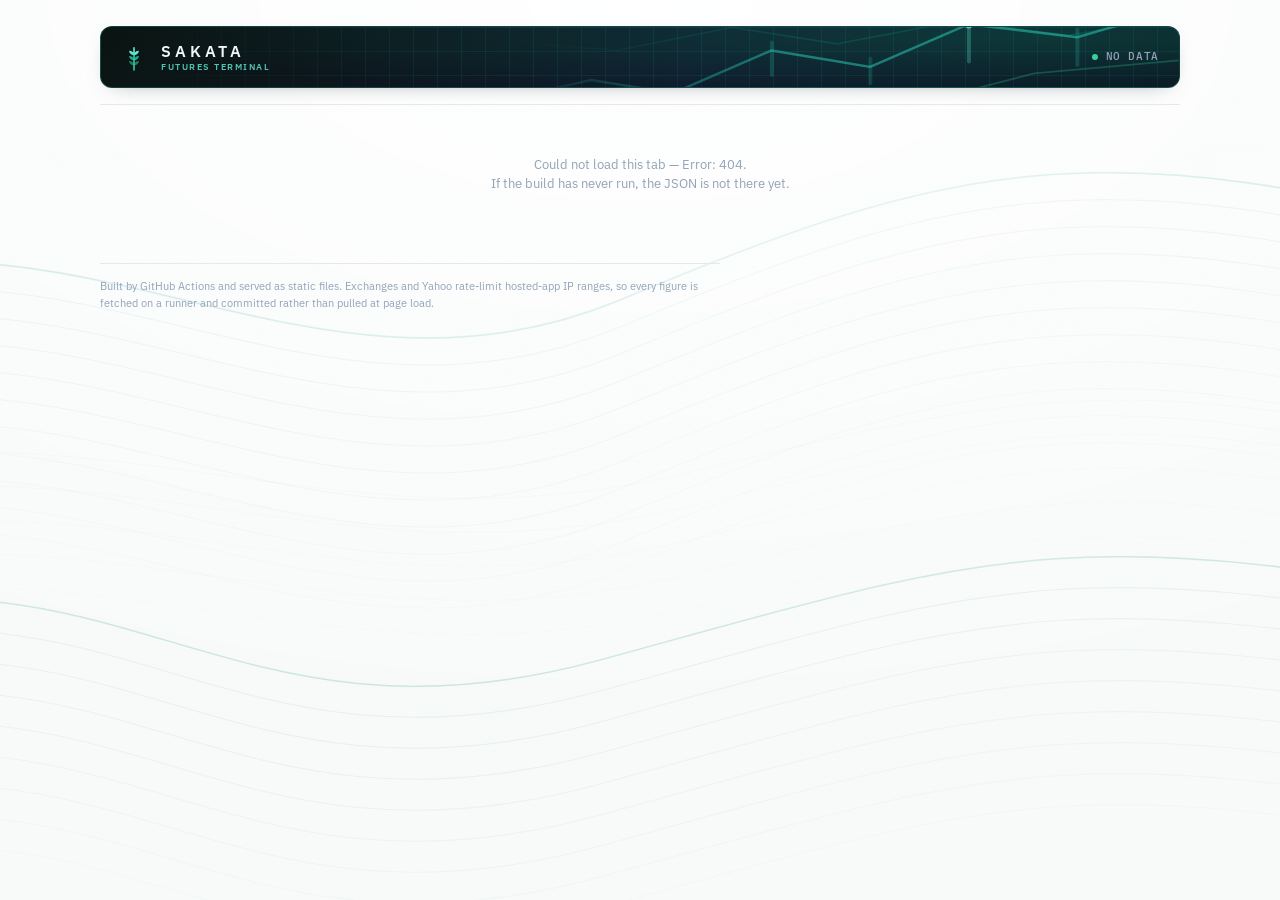
==== index.html @ 817ad4bd "Add static site: Actions builds JSON, Pages serves a vanilla viewer" ====
<!DOCTYPE html>
<html lang="en">
<head>
<meta charset="utf-8">
<meta name="viewport" content="width=device-width,initial-scale=1,viewport-fit=cover">
<meta name="theme-color" content="#0b1220">
<title>Sakata · futures terminal</title>
<link rel="preconnect" href="https://fonts.googleapis.com">
<link rel="preconnect" href="https://fonts.gstatic.com" crossorigin>
<link href="https://fonts.googleapis.com/css2?family=IBM+Plex+Sans:wght@400;500;600;700&family=IBM+Plex+Mono:wght@400;500;600&display=swap" rel="stylesheet">
<link rel="stylesheet" href="sakata.css">
</head>
<body>
<div class="canvas" aria-hidden="true"></div>

<div class="wrap">

  <header class="head">
    <svg class="head-art" viewBox="0 0 420 80" preserveAspectRatio="xMaxYMid slice" fill="none" aria-hidden="true">
      <path d="M0 30 L78 36 L148 22 L212 32 L286 18 L352 27 L420 15" stroke="#10b981" stroke-width="1" opacity=".18"/>
      <path d="M0 68 L62 54 L112 62 L172 36 L232 46 L292 20 L358 28 L420 10" stroke="#2dd4bf" stroke-width="1.5" opacity=".5" stroke-linejoin="round"/>
      <path d="M0 75 L70 70 L132 74 L200 60 L262 68 L332 50 L420 42" stroke="#34d399" stroke-width="1.1" opacity=".26" stroke-linejoin="round"/>
      <rect x="171" y="30" width="2.4" height="22" rx="1.2" fill="#2dd4bf" opacity=".22"/>
      <rect x="231" y="40" width="2.4" height="17" rx="1.2" fill="#2dd4bf" opacity=".18"/>
      <rect x="291" y="14" width="2.4" height="30" rx="1.2" fill="#5eead4" opacity=".28"/>
      <rect x="357" y="22" width="2.4" height="24" rx="1.2" fill="#2dd4bf" opacity=".2"/>
      <circle cx="292" cy="20" r="2.6" fill="#5eead4" opacity=".7"/>
    </svg>
    <svg class="head-mark" width="26" height="30" viewBox="0 0 28 32" fill="none" aria-hidden="true">
      <path d="M14 30V11" stroke="#34d399" stroke-width="1.7" stroke-linecap="round"/>
      <path d="M14 25c.2-2.9 1.9-4.4 5.3-4.6-.2 2.9-1.9 4.4-5.3 4.6z" fill="#34d399" opacity=".55"/>
      <path d="M14 25c-.2-2.9-1.9-4.4-5.3-4.6.2 2.9 1.9 4.4 5.3 4.6z" fill="#34d399" opacity=".55"/>
      <path d="M14 19.5c.2-2.9 1.9-4.4 5.3-4.6-.2 2.9-1.9 4.4-5.3 4.6z" fill="#2dd4bf" opacity=".75"/>
      <path d="M14 19.5c-.2-2.9-1.9-4.4-5.3-4.6.2 2.9 1.9 4.4 5.3 4.6z" fill="#2dd4bf" opacity=".75"/>
      <path d="M14 14c.2-2.9 1.9-4.4 5.3-4.6-.2 2.9-1.9 4.4-5.3 4.6z" fill="#5eead4"/>
      <path d="M14 14c-.2-2.9-1.9-4.4-5.3-4.6.2 2.9 1.9 4.4 5.3 4.6z" fill="#5eead4"/>
      <path d="M14 11.5V6" stroke="#5eead4" stroke-width="1.7" stroke-linecap="round"/>
    </svg>
    <div class="head-word">
      <span class="head-title">SAKATA</span>
      <span class="head-tag">futures terminal</span>
    </div>
    <div class="head-meta"><span class="dot"></span><span id="stamp">loading</span></div>
  </header>

  <nav class="tabs" id="tabs"></nav>

  <main id="view" class="view"><div class="skel">Loading…</div></main>

  <footer class="foot">
    Built by GitHub Actions and served as static files. Exchanges and Yahoo
    rate-limit hosted-app IP ranges, so every figure is fetched on a runner and
    committed rather than pulled at page load.
  </footer>

</div>
<script src="sakata.js"></script>
</body>
</html>
---- sakata.css ----
/* Sakata — static terminal. One stylesheet, no framework. */

:root{
  --sans:'IBM Plex Sans',-apple-system,BlinkMacSystemFont,'Segoe UI',sans-serif;
  --mono:'IBM Plex Mono',ui-monospace,'SF Mono',Menlo,monospace;
  --ink:#0f172a; --body:#334155; --mute:#64748b; --faint:#94a3b8;
  --line:#e3e9ee; --hair:#f1f5f9; --card:#fff;
  --teal:#0f766e; --teal2:#0d9488; --mint:#5eead4;
  --pos:#15803d; --neg:#be123c; --amber:#b45309;
  --shadow:0 1px 2px rgba(15,23,42,.04);
}

*{box-sizing:border-box}
html{-webkit-text-size-adjust:100%}
body{margin:0;font-family:var(--sans);color:var(--ink);background:#f6f9f8;
  font-size:14px;line-height:1.5}

/* ------------------------------------------------------------ canvas art */
.canvas{position:fixed;inset:0;z-index:0;pointer-events:none;
  background-image:var(--contours);background-size:cover;background-position:center}
.canvas::after{content:"";position:absolute;inset:0;
  background:radial-gradient(120% 90% at 50% 0%,rgba(255,255,255,.92) 0%,
    rgba(255,255,255,.55) 45%,rgba(255,255,255,.18) 100%)}

.wrap{position:relative;z-index:1;max-width:1120px;margin:0 auto;padding:26px 20px 60px}

/* ---------------------------------------------------------------- header */
.head{position:relative;overflow:hidden;display:flex;align-items:center;gap:14px;
  padding:15px 20px;margin-bottom:16px;border-radius:12px;
  border:1px solid rgba(45,212,191,.22);
  box-shadow:0 6px 22px -14px rgba(15,23,42,.55);
  background:radial-gradient(130% 180% at 86% 15%,rgba(16,185,129,.22),transparent 62%),
    linear-gradient(135deg,#0a1512 0%,#0f172a 55%,#0b1220 100%)}
.head::before{content:"";position:absolute;inset:0;pointer-events:none;
  background-image:linear-gradient(rgba(45,212,191,.085) 1px,transparent 1px),
    linear-gradient(90deg,rgba(45,212,191,.085) 1px,transparent 1px);
  background-size:24px 24px;
  -webkit-mask-image:linear-gradient(90deg,transparent 0%,#000 30%,#000 100%);
  mask-image:linear-gradient(90deg,transparent 0%,#000 30%,#000 100%)}
.head-art{position:absolute;right:0;top:0;height:100%;width:64%;pointer-events:none;
  -webkit-mask-image:linear-gradient(90deg,transparent 0%,#000 45%,#000 100%);
  mask-image:linear-gradient(90deg,transparent 0%,#000 45%,#000 100%)}
.head-mark,.head-word,.head-meta{position:relative;z-index:1}
.head-word{display:flex;flex-direction:column;gap:3px;line-height:1}
.head-title{font-size:1rem;font-weight:600;letter-spacing:.24em;color:#f1f5f9}
.head-tag{font-size:9px;font-weight:600;letter-spacing:.17em;text-transform:uppercase;
  color:var(--mint);opacity:.82}
.head-meta{margin-left:auto;display:flex;align-items:center;gap:8px;
  font-family:var(--mono);font-size:10.5px;font-weight:500;letter-spacing:.06em;
  color:#94a3b8;text-transform:uppercase}
.dot{width:6px;height:6px;border-radius:50%;background:#34d399;
  animation:pulse 2.6s ease-out infinite}
@keyframes pulse{0%{box-shadow:0 0 0 0 rgba(52,211,153,.55)}
  70%{box-shadow:0 0 0 7px rgba(52,211,153,0)}100%{box-shadow:0 0 0 0 rgba(52,211,153,0)}}

/* ------------------------------------------------------------------ tabs */
.tabs{display:flex;gap:2px;flex-wrap:wrap;border-bottom:1px solid var(--line);
  margin-bottom:14px;position:sticky;top:0;z-index:6;
  background:rgba(246,249,248,.94);backdrop-filter:blur(6px)}
.tab{appearance:none;border:none;background:none;cursor:pointer;padding:9px 15px;
  font-family:var(--sans);font-size:12.5px;font-weight:500;color:var(--mute);
  border-bottom:2px solid transparent;transition:color .12s}
.tab:hover{color:var(--teal)}
.tab.on{color:var(--teal);font-weight:600;border-bottom-color:var(--teal)}

/* -------------------------------------------------------------- controls */
.bar{display:flex;align-items:center;gap:8px;flex-wrap:wrap;margin:6px 0 12px}
.seg{display:inline-flex;border:1px solid var(--line);border-radius:7px;
  overflow:hidden;background:var(--card);box-shadow:var(--shadow)}
.seg button{appearance:none;border:none;background:none;cursor:pointer;
  font-family:var(--sans);font-size:11px;font-weight:600;letter-spacing:.06em;
  text-transform:uppercase;color:var(--mute);padding:6px 13px;
  border-right:1px solid var(--line)}
.seg button:last-child{border-right:none}
.seg button:hover{color:var(--teal);background:#f0fdfa}
.seg button.on{color:#fff;background:var(--teal)}
select{font-family:var(--sans);font-size:12px;color:var(--ink);padding:6px 10px;
  border:1px solid var(--line);border-radius:7px;background:var(--card);
  box-shadow:var(--shadow)}
.spacer{margin-left:auto}

/* ----------------------------------------------------------------- type */
h5,.eyebrow{font-size:10px;text-transform:uppercase;letter-spacing:.11em;
  color:var(--mute);font-weight:600;margin:18px 0 7px;display:flex;
  align-items:center;gap:8px}
h5::before,.eyebrow::before{content:"";width:14px;height:2px;border-radius:1px;
  background:var(--teal);opacity:.75}
.note{font-size:12px;color:var(--mute);line-height:1.6;margin:8px 0}
.note b{color:var(--ink);font-weight:600}
.warn{background:#fffbeb;border-left:3px solid #f59e0b;padding:10px 13px;
  font-size:12px;line-height:1.6;margin:10px 0;border-radius:0 6px 6px 0;
  color:#78350f}
.warn b{color:#78350f}
.chips{margin:2px 0 10px}
.chip{display:inline-block;padding:4px 10px;margin:0 5px 5px 0;
  border:1px solid var(--line);border-radius:6px;background:var(--card);
  font-family:var(--mono);font-size:10.5px;font-weight:500;color:var(--body);
  box-shadow:var(--shadow)}
.skel{padding:36px 0;text-align:center;color:var(--faint);font-size:12.5px}
.grid2{display:grid;grid-template-columns:1fr 1fr;gap:18px}
@media(max-width:820px){.grid2{grid-template-columns:1fr;gap:6px}}

/* --------------------------------------------------------------- tables */
.card{background:var(--card);border:1px solid var(--line);border-radius:9px;
  box-shadow:var(--shadow);overflow:hidden}
.scroll{overflow-x:auto;-webkit-overflow-scrolling:touch}
table{border-collapse:collapse;width:100%;font-size:11.5px;line-height:1.45;
  font-variant-numeric:tabular-nums}
thead th{background:#fbfcfd;color:var(--faint);font-weight:600;font-size:9.5px;
  text-transform:uppercase;letter-spacing:.08em;padding:8px 11px;text-align:right;
  border-bottom:1px solid var(--line);white-space:nowrap}
thead th.l{text-align:left}
td{font-family:var(--mono);font-weight:500;padding:5px 11px;text-align:right;
  border-bottom:1px solid var(--hair);white-space:nowrap;color:var(--body)}
td.l{font-family:var(--sans);text-align:left;color:var(--ink)}
tbody tr:last-child td{border-bottom:none}
tbody tr:hover td{background:#f6fbfa}
tr.sec td{background:#f0fdfa;color:var(--teal);font-family:var(--sans);
  font-weight:600;font-size:9.5px;text-transform:uppercase;letter-spacing:.1em}
tr.sec td:first-child{box-shadow:inset 2px 0 0 var(--teal2)}
tr.sec:hover td{background:#f0fdfa}
tr.out td{background:linear-gradient(90deg,#f8fafc,transparent)}
.pos{color:var(--pos);font-weight:600}
.neg{color:var(--neg);font-weight:600}
.dim{color:var(--mute)}
.faint{color:var(--faint)}
.lg{color:var(--pos);font-weight:600}
.sh{color:var(--amber);font-weight:600}
.cash{color:var(--faint);font-style:italic}
.ind{padding-left:22px}

/* --------------------------------------------------------------- charts */
.chart{width:100%;display:block}
.chart .axis{font-family:var(--mono);font-size:9px;fill:var(--faint)}
.chart .lbl{font-family:var(--sans);font-size:10.5px;fill:var(--body)}
.chart .grid{stroke:#eef2f6;stroke-width:1}

/* ----------------------------------------------------------------- news */
.item{border-bottom:1px solid var(--hair);padding:11px 14px}
.item:last-child{border-bottom:none}
.item a{color:var(--ink);text-decoration:none;font-weight:600;font-size:12.5px}
.item a:hover{color:var(--teal)}
.item p{margin:4px 0 0;font-size:12px;color:var(--mute);line-height:1.55}
.item .when{font-family:var(--mono);font-size:10px;color:var(--faint);
  display:block;margin-top:5px}
.mkt{padding:12px 14px;border-bottom:1px solid var(--hair)}
.mkt:last-child{border-bottom:none}
.mkt h6{margin:0 0 5px;font-size:11px;font-weight:600;letter-spacing:.05em;
  color:var(--teal);text-transform:uppercase}
.mkt p{margin:0;font-size:12.5px;color:var(--body);line-height:1.6}

/* --------------------------------------------------------------- digest */
details{margin:16px 0;border:1px solid var(--line);border-radius:9px;
  overflow:hidden;background:var(--card)}
summary{padding:10px 13px;background:#fbfcfd;cursor:pointer;font-size:11.5px;
  font-weight:600;color:var(--body)}
pre{margin:0;padding:13px;font-family:var(--mono);font-size:10.5px;line-height:1.5;
  overflow-x:auto;white-space:pre;color:var(--body)}
.btn{margin:9px 13px;padding:5px 13px;font-family:var(--sans);font-size:10.5px;
  font-weight:600;text-transform:uppercase;letter-spacing:.07em;
  border:1px solid var(--line);border-radius:6px;background:#fff;color:var(--mute);
  cursor:pointer}
.btn:hover{border-color:var(--teal);color:var(--teal);background:#f0fdfa}

.foot{margin-top:34px;padding-top:14px;border-top:1px solid var(--line);
  font-size:11px;color:var(--faint);line-height:1.6;max-width:620px}

@media(max-width:640px){
  .wrap{padding:14px 12px 44px}
  .head{padding:13px 14px;gap:11px}
  .head-meta{font-size:9.5px}
  table{font-size:10.5px}
  td,thead th{padding:4px 7px}
  .tab{padding:8px 11px;font-size:12px}
}
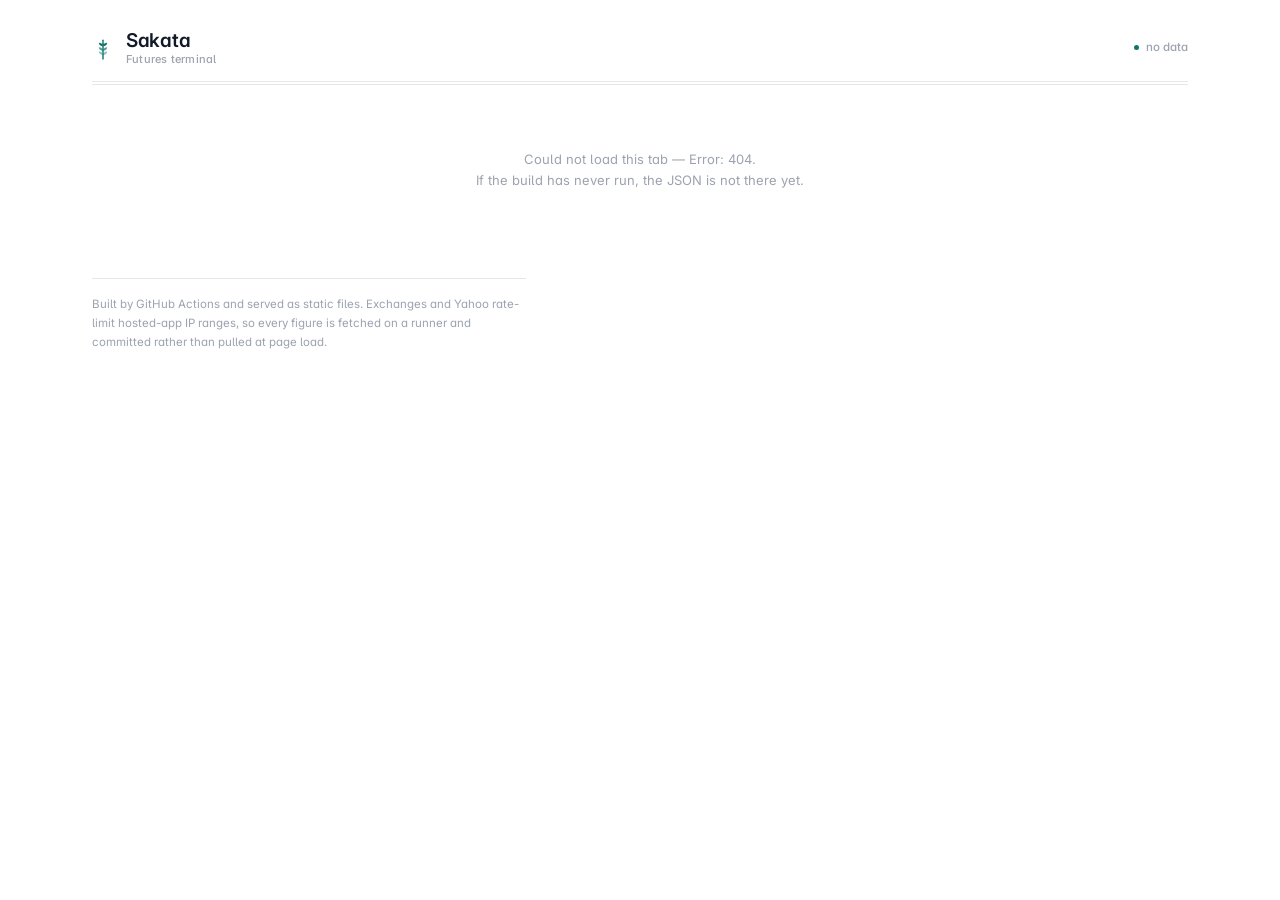
==== commit 9db0bf93: "Restyle: white ground, single typeface, quiet banner" ====
--- a/index.html
+++ b/index.html
@@ -3,42 +3,31 @@
 <head>
 <meta charset="utf-8">
 <meta name="viewport" content="width=device-width,initial-scale=1,viewport-fit=cover">
-<meta name="theme-color" content="#0b1220">
+<meta name="theme-color" content="#ffffff">
 <title>Sakata · futures terminal</title>
 <link rel="preconnect" href="https://fonts.googleapis.com">
 <link rel="preconnect" href="https://fonts.gstatic.com" crossorigin>
-<link href="https://fonts.googleapis.com/css2?family=IBM+Plex+Sans:wght@400;500;600;700&family=IBM+Plex+Mono:wght@400;500;600&display=swap" rel="stylesheet">
+<link href="https://fonts.googleapis.com/css2?family=Inter:wght@400;500;600;700&display=swap" rel="stylesheet">
 <link rel="stylesheet" href="sakata.css">
 </head>
 <body>
-<div class="canvas" aria-hidden="true"></div>
 
 <div class="wrap">
 
   <header class="head">
-    <svg class="head-art" viewBox="0 0 420 80" preserveAspectRatio="xMaxYMid slice" fill="none" aria-hidden="true">
-      <path d="M0 30 L78 36 L148 22 L212 32 L286 18 L352 27 L420 15" stroke="#10b981" stroke-width="1" opacity=".18"/>
-      <path d="M0 68 L62 54 L112 62 L172 36 L232 46 L292 20 L358 28 L420 10" stroke="#2dd4bf" stroke-width="1.5" opacity=".5" stroke-linejoin="round"/>
-      <path d="M0 75 L70 70 L132 74 L200 60 L262 68 L332 50 L420 42" stroke="#34d399" stroke-width="1.1" opacity=".26" stroke-linejoin="round"/>
-      <rect x="171" y="30" width="2.4" height="22" rx="1.2" fill="#2dd4bf" opacity=".22"/>
-      <rect x="231" y="40" width="2.4" height="17" rx="1.2" fill="#2dd4bf" opacity=".18"/>
-      <rect x="291" y="14" width="2.4" height="30" rx="1.2" fill="#5eead4" opacity=".28"/>
-      <rect x="357" y="22" width="2.4" height="24" rx="1.2" fill="#2dd4bf" opacity=".2"/>
-      <circle cx="292" cy="20" r="2.6" fill="#5eead4" opacity=".7"/>
-    </svg>
-    <svg class="head-mark" width="26" height="30" viewBox="0 0 28 32" fill="none" aria-hidden="true">
-      <path d="M14 30V11" stroke="#34d399" stroke-width="1.7" stroke-linecap="round"/>
-      <path d="M14 25c.2-2.9 1.9-4.4 5.3-4.6-.2 2.9-1.9 4.4-5.3 4.6z" fill="#34d399" opacity=".55"/>
-      <path d="M14 25c-.2-2.9-1.9-4.4-5.3-4.6.2 2.9 1.9 4.4 5.3 4.6z" fill="#34d399" opacity=".55"/>
-      <path d="M14 19.5c.2-2.9 1.9-4.4 5.3-4.6-.2 2.9-1.9 4.4-5.3 4.6z" fill="#2dd4bf" opacity=".75"/>
-      <path d="M14 19.5c-.2-2.9-1.9-4.4-5.3-4.6.2 2.9 1.9 4.4 5.3 4.6z" fill="#2dd4bf" opacity=".75"/>
-      <path d="M14 14c.2-2.9 1.9-4.4 5.3-4.6-.2 2.9-1.9 4.4-5.3 4.6z" fill="#5eead4"/>
-      <path d="M14 14c-.2-2.9-1.9-4.4-5.3-4.6.2 2.9 1.9 4.4 5.3 4.6z" fill="#5eead4"/>
-      <path d="M14 11.5V6" stroke="#5eead4" stroke-width="1.7" stroke-linecap="round"/>
+    <svg class="head-mark" width="22" height="26" viewBox="0 0 28 32" fill="none" aria-hidden="true">
+      <path d="M14 30V11" stroke="#0f766e" stroke-width="1.8" stroke-linecap="round"/>
+      <path d="M14 25c.2-2.9 1.9-4.4 5.3-4.6-.2 2.9-1.9 4.4-5.3 4.6z" fill="#0f766e" opacity=".45"/>
+      <path d="M14 25c-.2-2.9-1.9-4.4-5.3-4.6.2 2.9 1.9 4.4 5.3 4.6z" fill="#0f766e" opacity=".45"/>
+      <path d="M14 19.5c.2-2.9 1.9-4.4 5.3-4.6-.2 2.9-1.9 4.4-5.3 4.6z" fill="#0f766e" opacity=".7"/>
+      <path d="M14 19.5c-.2-2.9-1.9-4.4-5.3-4.6.2 2.9 1.9 4.4 5.3 4.6z" fill="#0f766e" opacity=".7"/>
+      <path d="M14 14c.2-2.9 1.9-4.4 5.3-4.6-.2 2.9-1.9 4.4-5.3 4.6z" fill="#0f766e"/>
+      <path d="M14 14c-.2-2.9-1.9-4.4-5.3-4.6.2 2.9 1.9 4.4 5.3 4.6z" fill="#0f766e"/>
+      <path d="M14 11.5V6" stroke="#0f766e" stroke-width="1.8" stroke-linecap="round"/>
     </svg>
     <div class="head-word">
-      <span class="head-title">SAKATA</span>
-      <span class="head-tag">futures terminal</span>
+      <span class="head-title">Sakata</span>
+      <span class="head-tag">Futures terminal</span>
     </div>
     <div class="head-meta"><span class="dot"></span><span id="stamp">loading</span></div>
   </header>
--- a/sakata.css
+++ b/sakata.css
@@ -1,175 +1,171 @@
-/* Sakata — static terminal. One stylesheet, no framework. */
+/* Sakata — static terminal.
+
+   One typeface, white ground, one accent. The figures use Inter's tabular
+   numerals rather than a monospace: mono aligns columns but reads as a code
+   editor, and Inter's tabular set aligns just as well while looking like a
+   research note. Set --fig to var(--mono) below to switch back. */
+
+@import url('https://fonts.googleapis.com/css2?family=IBM+Plex+Mono:wght@400;500&display=swap') screen and (min-width:99999px);
 
 :root{
-  --sans:'IBM Plex Sans',-apple-system,BlinkMacSystemFont,'Segoe UI',sans-serif;
-  --mono:'IBM Plex Mono',ui-monospace,'SF Mono',Menlo,monospace;
-  --ink:#0f172a; --body:#334155; --mute:#64748b; --faint:#94a3b8;
-  --line:#e3e9ee; --hair:#f1f5f9; --card:#fff;
-  --teal:#0f766e; --teal2:#0d9488; --mint:#5eead4;
-  --pos:#15803d; --neg:#be123c; --amber:#b45309;
-  --shadow:0 1px 2px rgba(15,23,42,.04);
+  --sans:'Inter',-apple-system,BlinkMacSystemFont,'Segoe UI',Helvetica,sans-serif;
+  --mono:ui-monospace,'SF Mono',Menlo,monospace;
+  --fig:var(--sans);            /* face used for every figure */
+
+  --ink:#111827; --body:#374151; --mute:#6b7280; --faint:#9ca3af;
+  --line:#e5e7eb; --hair:#f3f4f6; --wash:#fafafa;
+  --teal:#0f766e; --teal-d:#115e59; --teal-w:#f0fdfa;
+  --pos:#15803d; --neg:#b91c1c; --amber:#b45309;
 }
 
 *{box-sizing:border-box}
 html{-webkit-text-size-adjust:100%}
-body{margin:0;font-family:var(--sans);color:var(--ink);background:#f6f9f8;
-  font-size:14px;line-height:1.5}
+body{margin:0;background:#fff;color:var(--ink);font-family:var(--sans);
+  font-size:14px;line-height:1.55;-webkit-font-smoothing:antialiased;
+  font-feature-settings:'cv05' 1,'cv11' 1}
 
-/* ------------------------------------------------------------ canvas art */
-.canvas{position:fixed;inset:0;z-index:0;pointer-events:none;
-  background-image:var(--contours);background-size:cover;background-position:center}
-.canvas::after{content:"";position:absolute;inset:0;
-  background:radial-gradient(120% 90% at 50% 0%,rgba(255,255,255,.92) 0%,
-    rgba(255,255,255,.55) 45%,rgba(255,255,255,.18) 100%)}
-
-.wrap{position:relative;z-index:1;max-width:1120px;margin:0 auto;padding:26px 20px 60px}
+.wrap{max-width:1140px;margin:0 auto;padding:30px 22px 64px}
 
 /* ---------------------------------------------------------------- header */
-.head{position:relative;overflow:hidden;display:flex;align-items:center;gap:14px;
-  padding:15px 20px;margin-bottom:16px;border-radius:12px;
-  border:1px solid rgba(45,212,191,.22);
-  box-shadow:0 6px 22px -14px rgba(15,23,42,.55);
-  background:radial-gradient(130% 180% at 86% 15%,rgba(16,185,129,.22),transparent 62%),
-    linear-gradient(135deg,#0a1512 0%,#0f172a 55%,#0b1220 100%)}
-.head::before{content:"";position:absolute;inset:0;pointer-events:none;
-  background-image:linear-gradient(rgba(45,212,191,.085) 1px,transparent 1px),
-    linear-gradient(90deg,rgba(45,212,191,.085) 1px,transparent 1px);
-  background-size:24px 24px;
-  -webkit-mask-image:linear-gradient(90deg,transparent 0%,#000 30%,#000 100%);
-  mask-image:linear-gradient(90deg,transparent 0%,#000 30%,#000 100%)}
-.head-art{position:absolute;right:0;top:0;height:100%;width:64%;pointer-events:none;
-  -webkit-mask-image:linear-gradient(90deg,transparent 0%,#000 45%,#000 100%);
-  mask-image:linear-gradient(90deg,transparent 0%,#000 45%,#000 100%)}
-.head-mark,.head-word,.head-meta{position:relative;z-index:1}
-.head-word{display:flex;flex-direction:column;gap:3px;line-height:1}
-.head-title{font-size:1rem;font-weight:600;letter-spacing:.24em;color:#f1f5f9}
-.head-tag{font-size:9px;font-weight:600;letter-spacing:.17em;text-transform:uppercase;
-  color:var(--mint);opacity:.82}
-.head-meta{margin-left:auto;display:flex;align-items:center;gap:8px;
-  font-family:var(--mono);font-size:10.5px;font-weight:500;letter-spacing:.06em;
-  color:#94a3b8;text-transform:uppercase}
-.dot{width:6px;height:6px;border-radius:50%;background:#34d399;
-  animation:pulse 2.6s ease-out infinite}
-@keyframes pulse{0%{box-shadow:0 0 0 0 rgba(52,211,153,.55)}
-  70%{box-shadow:0 0 0 7px rgba(52,211,153,0)}100%{box-shadow:0 0 0 0 rgba(52,211,153,0)}}
+/* No gradient, no chart art. A mark, a name, a timestamp — the page itself is
+   the interesting part. */
+.head{display:flex;align-items:center;gap:12px;padding:0 0 16px;
+  border-bottom:1px solid var(--line);margin-bottom:2px}
+.head-mark{flex:none}
+.head-word{display:flex;flex-direction:column;gap:1px;line-height:1.15}
+.head-title{font-size:19px;font-weight:600;letter-spacing:-.015em;color:var(--ink)}
+.head-tag{font-size:11px;font-weight:500;letter-spacing:.02em;color:var(--faint)}
+.head-meta{margin-left:auto;display:flex;align-items:center;gap:7px;
+  font-size:11.5px;font-weight:500;color:var(--faint);
+  font-variant-numeric:tabular-nums}
+.dot{width:5px;height:5px;border-radius:50%;background:var(--teal);flex:none}
 
 /* ------------------------------------------------------------------ tabs */
-.tabs{display:flex;gap:2px;flex-wrap:wrap;border-bottom:1px solid var(--line);
-  margin-bottom:14px;position:sticky;top:0;z-index:6;
-  background:rgba(246,249,248,.94);backdrop-filter:blur(6px)}
-.tab{appearance:none;border:none;background:none;cursor:pointer;padding:9px 15px;
-  font-family:var(--sans);font-size:12.5px;font-weight:500;color:var(--mute);
-  border-bottom:2px solid transparent;transition:color .12s}
-.tab:hover{color:var(--teal)}
+.tabs{display:flex;gap:0;flex-wrap:wrap;border-bottom:1px solid var(--line);
+  margin-bottom:20px;position:sticky;top:0;z-index:6;background:#fff}
+.tab{appearance:none;border:none;background:none;cursor:pointer;padding:11px 14px;
+  font-family:var(--sans);font-size:13px;font-weight:500;color:var(--mute);
+  border-bottom:2px solid transparent;margin-bottom:-1px;transition:color .12s}
+.tab:hover{color:var(--ink)}
 .tab.on{color:var(--teal);font-weight:600;border-bottom-color:var(--teal)}
 
 /* -------------------------------------------------------------- controls */
-.bar{display:flex;align-items:center;gap:8px;flex-wrap:wrap;margin:6px 0 12px}
-.seg{display:inline-flex;border:1px solid var(--line);border-radius:7px;
-  overflow:hidden;background:var(--card);box-shadow:var(--shadow)}
+.bar{display:flex;align-items:center;gap:9px;flex-wrap:wrap;margin:0 0 16px}
+.seg{display:inline-flex;border:1px solid var(--line);border-radius:6px;
+  overflow:hidden;background:#fff}
 .seg button{appearance:none;border:none;background:none;cursor:pointer;
-  font-family:var(--sans);font-size:11px;font-weight:600;letter-spacing:.06em;
-  text-transform:uppercase;color:var(--mute);padding:6px 13px;
-  border-right:1px solid var(--line)}
+  font-family:var(--sans);font-size:12px;font-weight:500;color:var(--mute);
+  padding:6px 14px;border-right:1px solid var(--line)}
 .seg button:last-child{border-right:none}
-.seg button:hover{color:var(--teal);background:#f0fdfa}
-.seg button.on{color:#fff;background:var(--teal)}
-select{font-family:var(--sans);font-size:12px;color:var(--ink);padding:6px 10px;
-  border:1px solid var(--line);border-radius:7px;background:var(--card);
-  box-shadow:var(--shadow)}
+.seg button:hover{color:var(--ink);background:var(--wash)}
+.seg button.on{color:#fff;background:var(--teal);font-weight:600}
+select{font-family:var(--sans);font-size:13px;color:var(--ink);padding:6px 30px 6px 11px;
+  border:1px solid var(--line);border-radius:6px;background:#fff;appearance:none;
+  background-image:url("data:image/svg+xml;charset=utf-8,%3Csvg xmlns='http://www.w3.org/2000/svg' width='10' height='6'%3E%3Cpath d='M1 1l4 4 4-4' fill='none' stroke='%236b7280' stroke-width='1.5'/%3E%3C/svg%3E");
+  background-repeat:no-repeat;background-position:right 11px center}
 .spacer{margin-left:auto}
 
 /* ----------------------------------------------------------------- type */
-h5,.eyebrow{font-size:10px;text-transform:uppercase;letter-spacing:.11em;
-  color:var(--mute);font-weight:600;margin:18px 0 7px;display:flex;
-  align-items:center;gap:8px}
-h5::before,.eyebrow::before{content:"";width:14px;height:2px;border-radius:1px;
-  background:var(--teal);opacity:.75}
-.note{font-size:12px;color:var(--mute);line-height:1.6;margin:8px 0}
+h5,.eyebrow{font-size:11px;text-transform:uppercase;letter-spacing:.07em;
+  color:var(--mute);font-weight:600;margin:26px 0 9px}
+.eyebrow:first-child{margin-top:0}
+.note{font-size:13px;color:var(--mute);line-height:1.65;margin:0 0 14px;
+  max-width:78ch}
 .note b{color:var(--ink);font-weight:600}
-.warn{background:#fffbeb;border-left:3px solid #f59e0b;padding:10px 13px;
-  font-size:12px;line-height:1.6;margin:10px 0;border-radius:0 6px 6px 0;
-  color:#78350f}
-.warn b{color:#78350f}
-.chips{margin:2px 0 10px}
-.chip{display:inline-block;padding:4px 10px;margin:0 5px 5px 0;
-  border:1px solid var(--line);border-radius:6px;background:var(--card);
-  font-family:var(--mono);font-size:10.5px;font-weight:500;color:var(--body);
-  box-shadow:var(--shadow)}
-.skel{padding:36px 0;text-align:center;color:var(--faint);font-size:12.5px}
-.grid2{display:grid;grid-template-columns:1fr 1fr;gap:18px}
-@media(max-width:820px){.grid2{grid-template-columns:1fr;gap:6px}}
+.warn{background:#fffbeb;border:1px solid #fde68a;padding:11px 14px;
+  font-size:12.5px;line-height:1.6;margin:0 0 14px;border-radius:6px;
+  color:#78350f;max-width:82ch}
+.warn b{color:#78350f;font-weight:600}
+.chips{margin:0 0 14px}
+.chip{display:inline-block;padding:3px 9px;margin:0 6px 6px 0;
+  border:1px solid var(--line);border-radius:5px;background:#fff;
+  font-size:11.5px;font-weight:500;color:var(--mute);
+  font-variant-numeric:tabular-nums}
+.skel{padding:44px 0;text-align:center;color:var(--faint);font-size:13px}
+.grid2{display:grid;grid-template-columns:1fr 1fr;gap:24px}
+@media(max-width:860px){.grid2{grid-template-columns:1fr;gap:8px}}
 
 /* --------------------------------------------------------------- tables */
-.card{background:var(--card);border:1px solid var(--line);border-radius:9px;
-  box-shadow:var(--shadow);overflow:hidden}
+/* Hairline rules, no card shadow, no fills. On white the data is the only
+   thing with weight, which is the whole point. */
+.card{border:1px solid var(--line);border-radius:7px;overflow:hidden;background:#fff}
 .scroll{overflow-x:auto;-webkit-overflow-scrolling:touch}
-table{border-collapse:collapse;width:100%;font-size:11.5px;line-height:1.45;
-  font-variant-numeric:tabular-nums}
-thead th{background:#fbfcfd;color:var(--faint);font-weight:600;font-size:9.5px;
-  text-transform:uppercase;letter-spacing:.08em;padding:8px 11px;text-align:right;
+table{border-collapse:collapse;width:100%;font-size:12.5px;line-height:1.5;
+  font-variant-numeric:tabular-nums lining-nums}
+thead th{background:var(--wash);color:var(--mute);font-weight:600;font-size:10.5px;
+  text-transform:uppercase;letter-spacing:.05em;padding:9px 13px;text-align:right;
   border-bottom:1px solid var(--line);white-space:nowrap}
 thead th.l{text-align:left}
-td{font-family:var(--mono);font-weight:500;padding:5px 11px;text-align:right;
+td{font-family:var(--fig);font-weight:450;padding:7px 13px;text-align:right;
   border-bottom:1px solid var(--hair);white-space:nowrap;color:var(--body)}
-td.l{font-family:var(--sans);text-align:left;color:var(--ink)}
+td.l{text-align:left;color:var(--ink);font-weight:500}
 tbody tr:last-child td{border-bottom:none}
-tbody tr:hover td{background:#f6fbfa}
-tr.sec td{background:#f0fdfa;color:var(--teal);font-family:var(--sans);
-  font-weight:600;font-size:9.5px;text-transform:uppercase;letter-spacing:.1em}
-tr.sec td:first-child{box-shadow:inset 2px 0 0 var(--teal2)}
-tr.sec:hover td{background:#f0fdfa}
-tr.out td{background:linear-gradient(90deg,#f8fafc,transparent)}
-.pos{color:var(--pos);font-weight:600}
-.neg{color:var(--neg);font-weight:600}
+tbody tr:hover td{background:#fcfcfd}
+
+/* sector breaks: a rule and a label, not a coloured band */
+tr.sec td{background:#fff;color:var(--teal);font-weight:600;font-size:10px;
+  text-transform:uppercase;letter-spacing:.08em;padding:14px 13px 5px;
+  border-bottom:1px solid var(--line)}
+tr.sec:hover td{background:#fff}
+tr.sec:first-child td{padding-top:9px}
+tr.out td{background:var(--wash)}
+tr.out:hover td{background:#f6f7f8}
+
+.pos{color:var(--pos);font-weight:550}
+.neg{color:var(--neg);font-weight:550}
 .dim{color:var(--mute)}
 .faint{color:var(--faint)}
 .lg{color:var(--pos);font-weight:600}
 .sh{color:var(--amber);font-weight:600}
-.cash{color:var(--faint);font-style:italic}
-.ind{padding-left:22px}
+.cash{color:var(--faint)}
+.ind{padding-left:13px}
+td.l a{color:var(--ink);text-decoration:none;border-bottom:1px solid transparent}
+td.l a:hover{color:var(--teal);border-bottom-color:var(--teal)}
 
 /* --------------------------------------------------------------- charts */
 .chart{width:100%;display:block}
-.chart .axis{font-family:var(--mono);font-size:9px;fill:var(--faint)}
-.chart .lbl{font-family:var(--sans);font-size:10.5px;fill:var(--body)}
-.chart .grid{stroke:#eef2f6;stroke-width:1}
+.chart .axis{font-family:var(--sans);font-size:10px;fill:var(--faint);
+  font-variant-numeric:tabular-nums}
+.chart .lbl{font-family:var(--sans);font-size:11.5px;fill:var(--body)}
+.chart .grid{stroke:var(--hair);stroke-width:1}
+.plot{border:1px solid var(--line);border-radius:7px;padding:10px 6px;background:#fff}
 
 /* ----------------------------------------------------------------- news */
-.item{border-bottom:1px solid var(--hair);padding:11px 14px}
+.item{border-bottom:1px solid var(--hair);padding:13px 16px}
 .item:last-child{border-bottom:none}
-.item a{color:var(--ink);text-decoration:none;font-weight:600;font-size:12.5px}
+.item a{color:var(--ink);text-decoration:none;font-weight:600;font-size:13.5px}
 .item a:hover{color:var(--teal)}
-.item p{margin:4px 0 0;font-size:12px;color:var(--mute);line-height:1.55}
-.item .when{font-family:var(--mono);font-size:10px;color:var(--faint);
-  display:block;margin-top:5px}
-.mkt{padding:12px 14px;border-bottom:1px solid var(--hair)}
+.item p{margin:5px 0 0;font-size:13px;color:var(--mute);line-height:1.6}
+.item .when{font-size:11px;color:var(--faint);display:block;margin-top:6px;
+  font-variant-numeric:tabular-nums}
+.mkt{padding:15px 16px;border-bottom:1px solid var(--hair)}
 .mkt:last-child{border-bottom:none}
-.mkt h6{margin:0 0 5px;font-size:11px;font-weight:600;letter-spacing:.05em;
+.mkt h6{margin:0 0 6px;font-size:11px;font-weight:600;letter-spacing:.05em;
   color:var(--teal);text-transform:uppercase}
-.mkt p{margin:0;font-size:12.5px;color:var(--body);line-height:1.6}
+.mkt p{margin:0;font-size:13.5px;color:var(--body);line-height:1.65;max-width:80ch}
 
 /* --------------------------------------------------------------- digest */
-details{margin:16px 0;border:1px solid var(--line);border-radius:9px;
-  overflow:hidden;background:var(--card)}
-summary{padding:10px 13px;background:#fbfcfd;cursor:pointer;font-size:11.5px;
+details{margin:22px 0;border:1px solid var(--line);border-radius:7px;
+  overflow:hidden;background:#fff}
+summary{padding:11px 14px;background:var(--wash);cursor:pointer;font-size:12.5px;
   font-weight:600;color:var(--body)}
-pre{margin:0;padding:13px;font-family:var(--mono);font-size:10.5px;line-height:1.5;
+pre{margin:0;padding:15px;font-family:var(--mono);font-size:11px;line-height:1.55;
   overflow-x:auto;white-space:pre;color:var(--body)}
-.btn{margin:9px 13px;padding:5px 13px;font-family:var(--sans);font-size:10.5px;
-  font-weight:600;text-transform:uppercase;letter-spacing:.07em;
-  border:1px solid var(--line);border-radius:6px;background:#fff;color:var(--mute);
-  cursor:pointer}
-.btn:hover{border-color:var(--teal);color:var(--teal);background:#f0fdfa}
+.btn{margin:11px 14px;padding:5px 13px;font-family:var(--sans);font-size:12px;
+  font-weight:500;border:1px solid var(--line);border-radius:6px;background:#fff;
+  color:var(--mute);cursor:pointer}
+.btn:hover{border-color:var(--teal);color:var(--teal)}
 
-.foot{margin-top:34px;padding-top:14px;border-top:1px solid var(--line);
-  font-size:11px;color:var(--faint);line-height:1.6;max-width:620px}
+.foot{margin-top:44px;padding-top:16px;border-top:1px solid var(--line);
+  font-size:11.5px;color:var(--faint);line-height:1.65;max-width:62ch}
 
 @media(max-width:640px){
-  .wrap{padding:14px 12px 44px}
-  .head{padding:13px 14px;gap:11px}
-  .head-meta{font-size:9.5px}
-  table{font-size:10.5px}
-  td,thead th{padding:4px 7px}
-  .tab{padding:8px 11px;font-size:12px}
+  .wrap{padding:18px 14px 48px}
+  .head-title{font-size:17px}
+  .head-meta{font-size:10.5px}
+  table{font-size:11.5px}
+  td{padding:6px 9px}
+  thead th{padding:8px 9px;font-size:10px}
+  .tab{padding:10px 11px;font-size:12.5px}
+  .note{font-size:12.5px}
 }
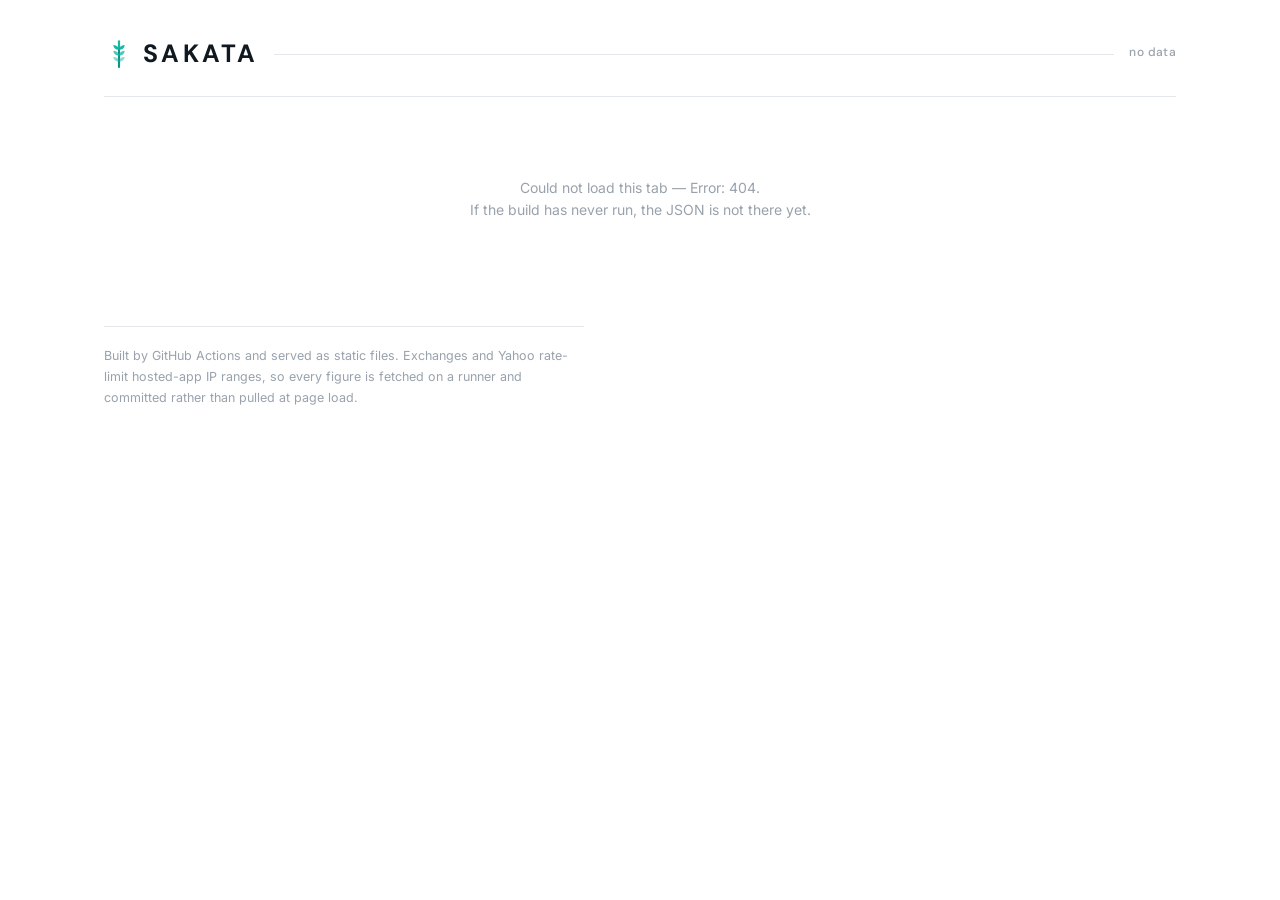
==== commit 8c888542: "Restyle: DM Sans, bright teal, larger lockup" ====
--- a/index.html
+++ b/index.html
@@ -7,7 +7,7 @@
 <title>Sakata · futures terminal</title>
 <link rel="preconnect" href="https://fonts.googleapis.com">
 <link rel="preconnect" href="https://fonts.gstatic.com" crossorigin>
-<link href="https://fonts.googleapis.com/css2?family=Inter:wght@400;500;600;700&display=swap" rel="stylesheet">
+<link href="https://fonts.googleapis.com/css2?family=DM+Sans:opsz,wght@9..40,400;9..40,500;9..40,700&family=Inter:wght@400;500;600&display=swap" rel="stylesheet">
 <link rel="stylesheet" href="sakata.css">
 </head>
 <body>
@@ -15,21 +15,19 @@
 <div class="wrap">
 
   <header class="head">
-    <svg class="head-mark" width="22" height="26" viewBox="0 0 28 32" fill="none" aria-hidden="true">
-      <path d="M14 30V11" stroke="#0f766e" stroke-width="1.8" stroke-linecap="round"/>
-      <path d="M14 25c.2-2.9 1.9-4.4 5.3-4.6-.2 2.9-1.9 4.4-5.3 4.6z" fill="#0f766e" opacity=".45"/>
-      <path d="M14 25c-.2-2.9-1.9-4.4-5.3-4.6.2 2.9 1.9 4.4 5.3 4.6z" fill="#0f766e" opacity=".45"/>
-      <path d="M14 19.5c.2-2.9 1.9-4.4 5.3-4.6-.2 2.9-1.9 4.4-5.3 4.6z" fill="#0f766e" opacity=".7"/>
-      <path d="M14 19.5c-.2-2.9-1.9-4.4-5.3-4.6.2 2.9 1.9 4.4 5.3 4.6z" fill="#0f766e" opacity=".7"/>
-      <path d="M14 14c.2-2.9 1.9-4.4 5.3-4.6-.2 2.9-1.9 4.4-5.3 4.6z" fill="#0f766e"/>
-      <path d="M14 14c-.2-2.9-1.9-4.4-5.3-4.6.2 2.9 1.9 4.4 5.3 4.6z" fill="#0f766e"/>
-      <path d="M14 11.5V6" stroke="#0f766e" stroke-width="1.8" stroke-linecap="round"/>
+    <svg class="mark" width="30" height="36" viewBox="0 0 28 32" fill="none" aria-hidden="true">
+      <path d="M14 30V11" stroke="#0d9488" stroke-width="2" stroke-linecap="round"/>
+      <path d="M14 25c.2-2.9 1.9-4.4 5.3-4.6-.2 2.9-1.9 4.4-5.3 4.6z" fill="#14b8a6" opacity=".5"/>
+      <path d="M14 25c-.2-2.9-1.9-4.4-5.3-4.6.2 2.9 1.9 4.4 5.3 4.6z" fill="#14b8a6" opacity=".5"/>
+      <path d="M14 19.5c.2-2.9 1.9-4.4 5.3-4.6-.2 2.9-1.9 4.4-5.3 4.6z" fill="#14b8a6" opacity=".78"/>
+      <path d="M14 19.5c-.2-2.9-1.9-4.4-5.3-4.6.2 2.9 1.9 4.4 5.3 4.6z" fill="#14b8a6" opacity=".78"/>
+      <path d="M14 14c.2-2.9 1.9-4.4 5.3-4.6-.2 2.9-1.9 4.4-5.3 4.6z" fill="#14b8a6"/>
+      <path d="M14 14c-.2-2.9-1.9-4.4-5.3-4.6.2 2.9 1.9 4.4 5.3 4.6z" fill="#14b8a6"/>
+      <path d="M14 11.5V6" stroke="#14b8a6" stroke-width="2" stroke-linecap="round"/>
     </svg>
-    <div class="head-word">
-      <span class="head-title">Sakata</span>
-      <span class="head-tag">Futures terminal</span>
-    </div>
-    <div class="head-meta"><span class="dot"></span><span id="stamp">loading</span></div>
+    <h1 class="wordmark">SAKATA</h1>
+    <span class="rule"></span>
+    <span class="stamp" id="stamp">loading</span>
   </header>
 
   <nav class="tabs" id="tabs"></nav>
--- a/sakata.css
+++ b/sakata.css
@@ -1,171 +1,179 @@
 /* Sakata — static terminal.
 
-   One typeface, white ground, one accent. The figures use Inter's tabular
-   numerals rather than a monospace: mono aligns columns but reads as a code
-   editor, and Inter's tabular set aligns just as well while looking like a
-   research note. Set --fig to var(--mono) below to switch back. */
+   Type: DM Sans for names, headings and chrome; Inter for anything measured.
+   DM Sans is geometric with generous counters, which is what gives modern
+   fintech sites their clean confident feel. Inter keeps the numbers, because
+   its tabular figures are the most reliable on the web and columns must align.
 
-@import url('https://fonts.googleapis.com/css2?family=IBM+Plex+Mono:wght@400;500&display=swap') screen and (min-width:99999px);
+   Colour: one bright teal. Gains teal, losses a muted coral, everything else
+   grey. Two saturated colours competing reads as a dashboard; one accent with
+   a quiet counter reads as a product. */
 
 :root{
+  --display:'DM Sans',-apple-system,BlinkMacSystemFont,'Segoe UI',sans-serif;
   --sans:'Inter',-apple-system,BlinkMacSystemFont,'Segoe UI',Helvetica,sans-serif;
   --mono:ui-monospace,'SF Mono',Menlo,monospace;
-  --fig:var(--sans);            /* face used for every figure */
 
-  --ink:#111827; --body:#374151; --mute:#6b7280; --faint:#9ca3af;
-  --line:#e5e7eb; --hair:#f3f4f6; --wash:#fafafa;
-  --teal:#0f766e; --teal-d:#115e59; --teal-w:#f0fdfa;
-  --pos:#15803d; --neg:#b91c1c; --amber:#b45309;
+  --ink:#101820; --body:#39434f; --mute:#69737f; --faint:#99a2ac;
+  --line:#e4e8ec; --hair:#f0f3f5; --wash:#f8fafb;
+
+  --teal:#0d9488;               /* accent on white — passes contrast */
+  --teal-b:#14b8a6;             /* the bright mint, for fills and marks */
+  --teal-d:#0f5f57;             /* deepest tint, for conviction */
+  --teal-w:#effcfa;
+  --pos:#0d9488; --neg:#cf5a54; --amber:#b07d2a;
 }
 
 *{box-sizing:border-box}
 html{-webkit-text-size-adjust:100%}
 body{margin:0;background:#fff;color:var(--ink);font-family:var(--sans);
-  font-size:14px;line-height:1.55;-webkit-font-smoothing:antialiased;
-  font-feature-settings:'cv05' 1,'cv11' 1}
+  font-size:15px;line-height:1.6;-webkit-font-smoothing:antialiased;
+  text-rendering:optimizeLegibility}
 
-.wrap{max-width:1140px;margin:0 auto;padding:30px 22px 64px}
+.wrap{max-width:1120px;margin:0 auto;padding:34px 24px 72px}
 
 /* ---------------------------------------------------------------- header */
-/* No gradient, no chart art. A mark, a name, a timestamp — the page itself is
-   the interesting part. */
-.head{display:flex;align-items:center;gap:12px;padding:0 0 16px;
-  border-bottom:1px solid var(--line);margin-bottom:2px}
-.head-mark{flex:none}
-.head-word{display:flex;flex-direction:column;gap:1px;line-height:1.15}
-.head-title{font-size:19px;font-weight:600;letter-spacing:-.015em;color:var(--ink)}
-.head-tag{font-size:11px;font-weight:500;letter-spacing:.02em;color:var(--faint)}
-.head-meta{margin-left:auto;display:flex;align-items:center;gap:7px;
-  font-size:11.5px;font-weight:500;color:var(--faint);
+/* Mark and wordmark read as one lockup, so the gap is optical — tight enough
+   to bind them, wide enough that the stalk does not touch the S. */
+.head{display:flex;align-items:center;gap:9px;margin-bottom:24px}
+.mark{flex:none;margin-bottom:2px}
+.wordmark{font-family:var(--display);font-size:25px;font-weight:700;
+  letter-spacing:.13em;color:var(--ink);margin:0;line-height:1}
+.rule{flex:1;height:1px;background:var(--line);margin:2px 6px 0}
+.stamp{font-family:var(--display);font-size:12px;font-weight:500;
+  color:var(--faint);white-space:nowrap;letter-spacing:.03em;
   font-variant-numeric:tabular-nums}
-.dot{width:5px;height:5px;border-radius:50%;background:var(--teal);flex:none}
 
 /* ------------------------------------------------------------------ tabs */
-.tabs{display:flex;gap:0;flex-wrap:wrap;border-bottom:1px solid var(--line);
-  margin-bottom:20px;position:sticky;top:0;z-index:6;background:#fff}
-.tab{appearance:none;border:none;background:none;cursor:pointer;padding:11px 14px;
-  font-family:var(--sans);font-size:13px;font-weight:500;color:var(--mute);
-  border-bottom:2px solid transparent;margin-bottom:-1px;transition:color .12s}
+.tabs{display:flex;flex-wrap:wrap;border-bottom:1px solid var(--line);
+  margin-bottom:28px;position:sticky;top:0;z-index:6;background:#fff}
+.tab{appearance:none;border:none;background:none;cursor:pointer;
+  padding:12px 17px 11px;font-family:var(--display);font-size:14.5px;
+  font-weight:500;color:var(--mute);border-bottom:2px solid transparent;
+  margin-bottom:-1px;transition:color .12s}
+.tab:first-child{padding-left:0}
 .tab:hover{color:var(--ink)}
-.tab.on{color:var(--teal);font-weight:600;border-bottom-color:var(--teal)}
+.tab.on{color:var(--teal);font-weight:700;border-bottom-color:var(--teal-b)}
 
 /* -------------------------------------------------------------- controls */
-.bar{display:flex;align-items:center;gap:9px;flex-wrap:wrap;margin:0 0 16px}
-.seg{display:inline-flex;border:1px solid var(--line);border-radius:6px;
+.bar{display:flex;align-items:center;gap:10px;flex-wrap:wrap;margin:0 0 20px}
+.seg{display:inline-flex;border:1px solid var(--line);border-radius:7px;
   overflow:hidden;background:#fff}
 .seg button{appearance:none;border:none;background:none;cursor:pointer;
-  font-family:var(--sans);font-size:12px;font-weight:500;color:var(--mute);
-  padding:6px 14px;border-right:1px solid var(--line)}
+  font-family:var(--display);font-size:13px;font-weight:500;color:var(--mute);
+  padding:7px 17px;border-right:1px solid var(--line)}
 .seg button:last-child{border-right:none}
 .seg button:hover{color:var(--ink);background:var(--wash)}
-.seg button.on{color:#fff;background:var(--teal);font-weight:600}
-select{font-family:var(--sans);font-size:13px;color:var(--ink);padding:6px 30px 6px 11px;
-  border:1px solid var(--line);border-radius:6px;background:#fff;appearance:none;
-  background-image:url("data:image/svg+xml;charset=utf-8,%3Csvg xmlns='http://www.w3.org/2000/svg' width='10' height='6'%3E%3Cpath d='M1 1l4 4 4-4' fill='none' stroke='%236b7280' stroke-width='1.5'/%3E%3C/svg%3E");
-  background-repeat:no-repeat;background-position:right 11px center}
+.seg button.on{color:#fff;background:var(--teal);font-weight:700}
+select{font-family:var(--display);font-size:14px;color:var(--ink);
+  padding:7px 32px 7px 13px;border:1px solid var(--line);border-radius:7px;
+  background:#fff;appearance:none;
+  background-image:url("data:image/svg+xml;charset=utf-8,%3Csvg xmlns='http://www.w3.org/2000/svg' width='10' height='6'%3E%3Cpath d='M1 1l4 4 4-4' fill='none' stroke='%2369737f' stroke-width='1.5'/%3E%3C/svg%3E");
+  background-repeat:no-repeat;background-position:right 13px center}
 .spacer{margin-left:auto}
 
 /* ----------------------------------------------------------------- type */
-h5,.eyebrow{font-size:11px;text-transform:uppercase;letter-spacing:.07em;
-  color:var(--mute);font-weight:600;margin:26px 0 9px}
+h5,.eyebrow{font-family:var(--display);font-size:17px;font-weight:700;
+  letter-spacing:-.005em;color:var(--ink);margin:34px 0 12px;text-transform:none}
 .eyebrow:first-child{margin-top:0}
-.note{font-size:13px;color:var(--mute);line-height:1.65;margin:0 0 14px;
-  max-width:78ch}
+.note{font-size:14px;color:var(--mute);line-height:1.7;margin:0 0 18px;
+  max-width:74ch}
 .note b{color:var(--ink);font-weight:600}
-.warn{background:#fffbeb;border:1px solid #fde68a;padding:11px 14px;
-  font-size:12.5px;line-height:1.6;margin:0 0 14px;border-radius:6px;
-  color:#78350f;max-width:82ch}
-.warn b{color:#78350f;font-weight:600}
-.chips{margin:0 0 14px}
-.chip{display:inline-block;padding:3px 9px;margin:0 6px 6px 0;
-  border:1px solid var(--line);border-radius:5px;background:#fff;
-  font-size:11.5px;font-weight:500;color:var(--mute);
+.warn{background:#fdfaf3;border:1px solid #ecdfc4;padding:13px 16px;
+  font-size:13.5px;line-height:1.65;margin:0 0 18px;border-radius:7px;
+  color:#6b4f1a;max-width:78ch}
+.warn b{color:#4a3610;font-weight:600}
+.chips{margin:0 0 18px}
+.chip{display:inline-block;padding:4px 11px;margin:0 7px 7px 0;
+  border:1px solid var(--line);border-radius:6px;background:#fff;
+  font-size:12.5px;font-weight:500;color:var(--mute);
   font-variant-numeric:tabular-nums}
-.skel{padding:44px 0;text-align:center;color:var(--faint);font-size:13px}
-.grid2{display:grid;grid-template-columns:1fr 1fr;gap:24px}
-@media(max-width:860px){.grid2{grid-template-columns:1fr;gap:8px}}
+.skel{padding:52px 0;text-align:center;color:var(--faint);font-size:14px}
+.grid2{display:grid;grid-template-columns:1fr 1fr;gap:26px}
+@media(max-width:880px){.grid2{grid-template-columns:1fr;gap:10px}}
 
 /* --------------------------------------------------------------- tables */
-/* Hairline rules, no card shadow, no fills. On white the data is the only
-   thing with weight, which is the whole point. */
-.card{border:1px solid var(--line);border-radius:7px;overflow:hidden;background:#fff}
+.card{border:1px solid var(--line);border-radius:8px;overflow:hidden;background:#fff}
 .scroll{overflow-x:auto;-webkit-overflow-scrolling:touch}
-table{border-collapse:collapse;width:100%;font-size:12.5px;line-height:1.5;
+table{border-collapse:collapse;width:100%;font-size:13.5px;line-height:1.5;
   font-variant-numeric:tabular-nums lining-nums}
-thead th{background:var(--wash);color:var(--mute);font-weight:600;font-size:10.5px;
-  text-transform:uppercase;letter-spacing:.05em;padding:9px 13px;text-align:right;
-  border-bottom:1px solid var(--line);white-space:nowrap}
+thead th{background:var(--wash);color:var(--mute);font-family:var(--display);
+  font-weight:500;font-size:11px;text-transform:uppercase;letter-spacing:.08em;
+  padding:10px 14px;text-align:right;border-bottom:1px solid var(--line);
+  white-space:nowrap}
 thead th.l{text-align:left}
-td{font-family:var(--fig);font-weight:450;padding:7px 13px;text-align:right;
+td{font-weight:450;padding:8px 14px;text-align:right;
   border-bottom:1px solid var(--hair);white-space:nowrap;color:var(--body)}
 td.l{text-align:left;color:var(--ink);font-weight:500}
 tbody tr:last-child td{border-bottom:none}
-tbody tr:hover td{background:#fcfcfd}
+tbody tr:hover td{background:var(--wash)}
 
-/* sector breaks: a rule and a label, not a coloured band */
-tr.sec td{background:#fff;color:var(--teal);font-weight:600;font-size:10px;
-  text-transform:uppercase;letter-spacing:.08em;padding:14px 13px 5px;
-  border-bottom:1px solid var(--line)}
+/* sector breaks: a label above a rule, not a coloured band */
+tr.sec td{background:#fff;font-family:var(--display);color:var(--teal);
+  font-weight:700;font-size:12px;letter-spacing:.04em;text-transform:uppercase;
+  padding:16px 14px 6px;border-bottom:1px solid var(--line)}
 tr.sec:hover td{background:#fff}
-tr.sec:first-child td{padding-top:9px}
+tr.sec:first-child td{padding-top:10px}
 tr.out td{background:var(--wash)}
-tr.out:hover td{background:#f6f7f8}
+tr.out:hover td{background:#f2f5f7}
 
 .pos{color:var(--pos);font-weight:550}
 .neg{color:var(--neg);font-weight:550}
 .dim{color:var(--mute)}
 .faint{color:var(--faint)}
-.lg{color:var(--pos);font-weight:600}
+.lg{color:var(--teal);font-weight:600}
 .sh{color:var(--amber);font-weight:600}
 .cash{color:var(--faint)}
-.ind{padding-left:13px}
+.ind{padding-left:14px}
 td.l a{color:var(--ink);text-decoration:none;border-bottom:1px solid transparent}
-td.l a:hover{color:var(--teal);border-bottom-color:var(--teal)}
+td.l a:hover{color:var(--teal);border-bottom-color:var(--teal-b)}
 
 /* --------------------------------------------------------------- charts */
 .chart{width:100%;display:block}
-.chart .axis{font-family:var(--sans);font-size:10px;fill:var(--faint);
+.chart .axis{font-family:var(--sans);font-size:11px;fill:var(--faint);
   font-variant-numeric:tabular-nums}
-.chart .lbl{font-family:var(--sans);font-size:11.5px;fill:var(--body)}
+.chart .lbl{font-family:var(--display);font-size:13px;fill:var(--body)}
 .chart .grid{stroke:var(--hair);stroke-width:1}
-.plot{border:1px solid var(--line);border-radius:7px;padding:10px 6px;background:#fff}
+.plot{border:1px solid var(--line);border-radius:8px;padding:12px 8px;background:#fff}
 
 /* ----------------------------------------------------------------- news */
-.item{border-bottom:1px solid var(--hair);padding:13px 16px}
+.item{border-bottom:1px solid var(--hair);padding:15px 18px}
 .item:last-child{border-bottom:none}
-.item a{color:var(--ink);text-decoration:none;font-weight:600;font-size:13.5px}
+.item a{font-family:var(--display);color:var(--ink);text-decoration:none;
+  font-weight:700;font-size:14.5px}
 .item a:hover{color:var(--teal)}
-.item p{margin:5px 0 0;font-size:13px;color:var(--mute);line-height:1.6}
-.item .when{font-size:11px;color:var(--faint);display:block;margin-top:6px;
+.item p{margin:6px 0 0;font-size:14px;color:var(--mute);line-height:1.65}
+.item .when{font-size:12px;color:var(--faint);display:block;margin-top:7px;
   font-variant-numeric:tabular-nums}
-.mkt{padding:15px 16px;border-bottom:1px solid var(--hair)}
+.mkt{padding:17px 18px;border-bottom:1px solid var(--hair)}
 .mkt:last-child{border-bottom:none}
-.mkt h6{margin:0 0 6px;font-size:11px;font-weight:600;letter-spacing:.05em;
-  color:var(--teal);text-transform:uppercase}
-.mkt p{margin:0;font-size:13.5px;color:var(--body);line-height:1.65;max-width:80ch}
+.mkt h6{margin:0 0 7px;font-family:var(--display);font-size:14px;font-weight:700;
+  color:var(--teal);text-transform:uppercase;letter-spacing:.05em}
+.mkt p{margin:0;font-size:14.5px;color:var(--body);line-height:1.7;max-width:76ch}
 
 /* --------------------------------------------------------------- digest */
-details{margin:22px 0;border:1px solid var(--line);border-radius:7px;
+details{margin:26px 0;border:1px solid var(--line);border-radius:8px;
   overflow:hidden;background:#fff}
-summary{padding:11px 14px;background:var(--wash);cursor:pointer;font-size:12.5px;
-  font-weight:600;color:var(--body)}
-pre{margin:0;padding:15px;font-family:var(--mono);font-size:11px;line-height:1.55;
+summary{padding:12px 16px;background:var(--wash);cursor:pointer;
+  font-family:var(--display);font-size:13.5px;font-weight:500;color:var(--body)}
+pre{margin:0;padding:16px;font-family:var(--mono);font-size:11.5px;line-height:1.55;
   overflow-x:auto;white-space:pre;color:var(--body)}
-.btn{margin:11px 14px;padding:5px 13px;font-family:var(--sans);font-size:12px;
-  font-weight:500;border:1px solid var(--line);border-radius:6px;background:#fff;
+.btn{margin:12px 16px;padding:6px 15px;font-family:var(--display);font-size:13px;
+  font-weight:500;border:1px solid var(--line);border-radius:7px;background:#fff;
   color:var(--mute);cursor:pointer}
 .btn:hover{border-color:var(--teal);color:var(--teal)}
 
-.foot{margin-top:44px;padding-top:16px;border-top:1px solid var(--line);
-  font-size:11.5px;color:var(--faint);line-height:1.65;max-width:62ch}
+.foot{margin-top:52px;padding-top:18px;border-top:1px solid var(--line);
+  font-size:12.5px;color:var(--faint);line-height:1.7;max-width:60ch}
 
 @media(max-width:640px){
-  .wrap{padding:18px 14px 48px}
-  .head-title{font-size:17px}
-  .head-meta{font-size:10.5px}
-  table{font-size:11.5px}
-  td{padding:6px 9px}
-  thead th{padding:8px 9px;font-size:10px}
-  .tab{padding:10px 11px;font-size:12.5px}
-  .note{font-size:12.5px}
+  .wrap{padding:20px 15px 52px}
+  body{font-size:14px}
+  .wordmark{font-size:21px;letter-spacing:.11em}
+  table{font-size:12.5px}
+  td{padding:7px 10px}
+  thead th{padding:9px 10px;font-size:10.5px}
+  .tab{padding:11px 12px;font-size:13.5px}
+  h5,.eyebrow{font-size:16px}
+  .note{font-size:13.5px}
 }
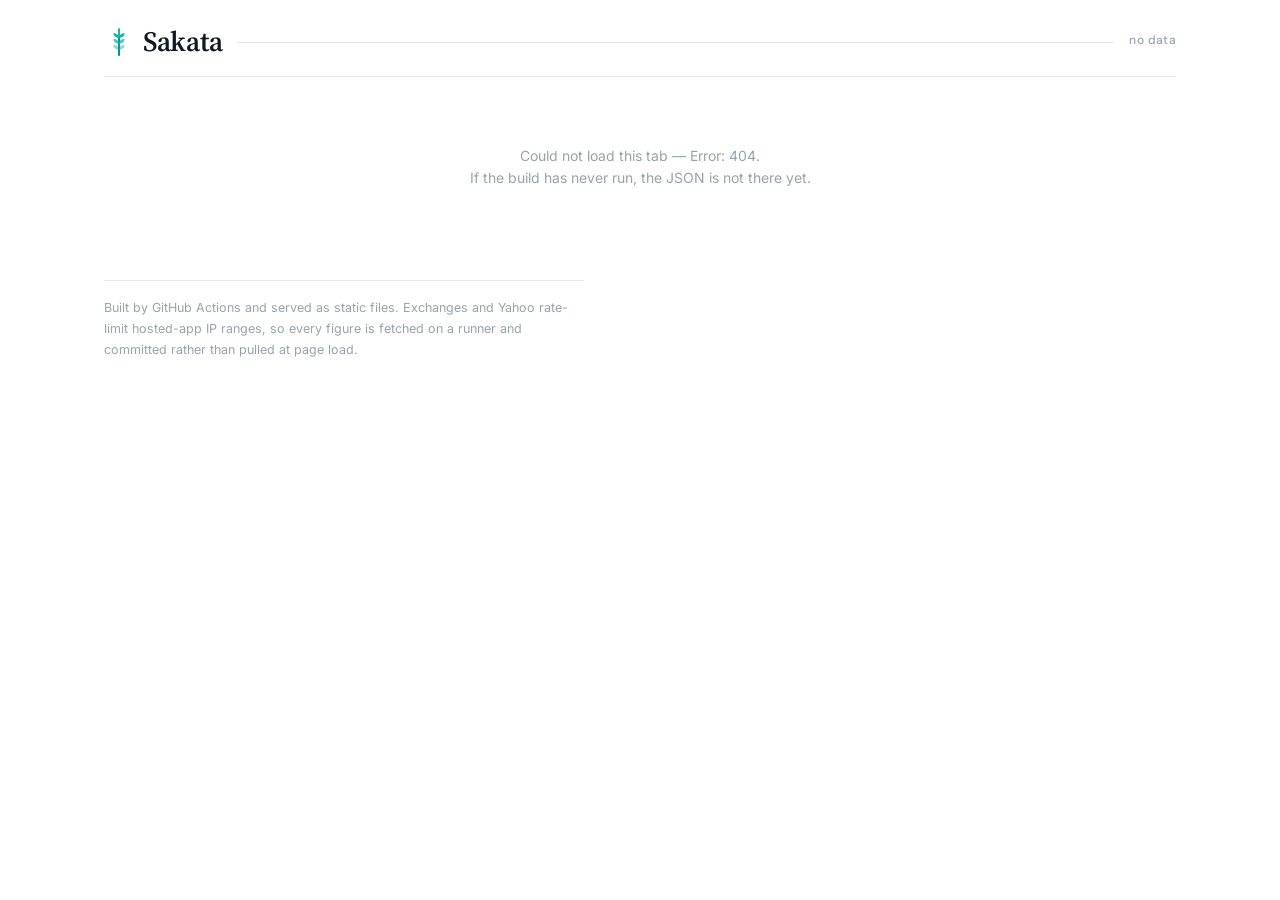
==== commit 8a9671d5: "Board: vertical sector bands, Last emphasis, horizon heat, gradient bars" ====
--- a/index.html
+++ b/index.html
@@ -7,7 +7,7 @@
 <title>Sakata · futures terminal</title>
 <link rel="preconnect" href="https://fonts.googleapis.com">
 <link rel="preconnect" href="https://fonts.gstatic.com" crossorigin>
-<link href="https://fonts.googleapis.com/css2?family=DM+Sans:opsz,wght@9..40,400;9..40,500;9..40,700&family=Inter:wght@400;500;600&display=swap" rel="stylesheet">
+<link href="https://fonts.googleapis.com/css2?family=DM+Sans:opsz,wght@9..40,400;9..40,500;9..40,700&family=Source+Serif+4:opsz,wght@8..60,600&family=Inter:wght@400;500;600&display=swap" rel="stylesheet">
 <link rel="stylesheet" href="sakata.css">
 </head>
 <body>
@@ -25,7 +25,7 @@
       <path d="M14 14c-.2-2.9-1.9-4.4-5.3-4.6.2 2.9 1.9 4.4 5.3 4.6z" fill="#14b8a6"/>
       <path d="M14 11.5V6" stroke="#14b8a6" stroke-width="2" stroke-linecap="round"/>
     </svg>
-    <h1 class="wordmark">SAKATA</h1>
+    <h1 class="wordmark">Sakata</h1>
     <span class="rule"></span>
     <span class="stamp" id="stamp">loading</span>
   </header>
--- a/sakata.css
+++ b/sakata.css
@@ -10,6 +10,7 @@
    a quiet counter reads as a product. */
 
 :root{
+  --serif:'Source Serif 4',Georgia,'Times New Roman',serif;
   --display:'DM Sans',-apple-system,BlinkMacSystemFont,'Segoe UI',sans-serif;
   --sans:'Inter',-apple-system,BlinkMacSystemFont,'Segoe UI',Helvetica,sans-serif;
   --mono:ui-monospace,'SF Mono',Menlo,monospace;
@@ -30,15 +31,15 @@
   font-size:15px;line-height:1.6;-webkit-font-smoothing:antialiased;
   text-rendering:optimizeLegibility}
 
-.wrap{max-width:1120px;margin:0 auto;padding:34px 24px 72px}
+.wrap{max-width:1120px;margin:0 auto;padding:22px 24px 56px}
 
 /* ---------------------------------------------------------------- header */
 /* Mark and wordmark read as one lockup, so the gap is optical — tight enough
    to bind them, wide enough that the stalk does not touch the S. */
-.head{display:flex;align-items:center;gap:9px;margin-bottom:24px}
+.head{display:flex;align-items:center;gap:9px;margin-bottom:16px}
 .mark{flex:none;margin-bottom:2px}
-.wordmark{font-family:var(--display);font-size:25px;font-weight:700;
-  letter-spacing:.13em;color:var(--ink);margin:0;line-height:1}
+.wordmark{font-family:var(--serif);font-size:28px;font-weight:600;
+  letter-spacing:-.01em;color:var(--ink);margin:0;line-height:1}
 .rule{flex:1;height:1px;background:var(--line);margin:2px 6px 0}
 .stamp{font-family:var(--display);font-size:12px;font-weight:500;
   color:var(--faint);white-space:nowrap;letter-spacing:.03em;
@@ -46,9 +47,9 @@
 
 /* ------------------------------------------------------------------ tabs */
 .tabs{display:flex;flex-wrap:wrap;border-bottom:1px solid var(--line);
-  margin-bottom:28px;position:sticky;top:0;z-index:6;background:#fff}
+  margin-bottom:16px;position:sticky;top:0;z-index:6;background:#fff}
 .tab{appearance:none;border:none;background:none;cursor:pointer;
-  padding:12px 17px 11px;font-family:var(--display);font-size:14.5px;
+  padding:10px 16px 9px;font-family:var(--display);font-size:14.5px;
   font-weight:500;color:var(--mute);border-bottom:2px solid transparent;
   margin-bottom:-1px;transition:color .12s}
 .tab:first-child{padding-left:0}
@@ -56,7 +57,7 @@
 .tab.on{color:var(--teal);font-weight:700;border-bottom-color:var(--teal-b)}
 
 /* -------------------------------------------------------------- controls */
-.bar{display:flex;align-items:center;gap:10px;flex-wrap:wrap;margin:0 0 20px}
+.bar{display:flex;align-items:center;gap:10px;flex-wrap:wrap;margin:0 0 12px}
 .seg{display:inline-flex;border:1px solid var(--line);border-radius:7px;
   overflow:hidden;background:#fff}
 .seg button{appearance:none;border:none;background:none;cursor:pointer;
@@ -74,46 +75,56 @@
 
 /* ----------------------------------------------------------------- type */
 h5,.eyebrow{font-family:var(--display);font-size:17px;font-weight:700;
-  letter-spacing:-.005em;color:var(--ink);margin:34px 0 12px;text-transform:none}
+  letter-spacing:-.005em;color:var(--ink);margin:18px 0 8px;text-transform:none}
 .eyebrow:first-child{margin-top:0}
-.note{font-size:14px;color:var(--mute);line-height:1.7;margin:0 0 18px;
+.note{font-size:14px;color:var(--mute);line-height:1.65;margin:0 0 12px;
   max-width:74ch}
 .note b{color:var(--ink);font-weight:600}
 .warn{background:#fdfaf3;border:1px solid #ecdfc4;padding:13px 16px;
   font-size:13.5px;line-height:1.65;margin:0 0 18px;border-radius:7px;
   color:#6b4f1a;max-width:78ch}
 .warn b{color:#4a3610;font-weight:600}
-.chips{margin:0 0 18px}
+.chips{margin:0 0 12px}
 .chip{display:inline-block;padding:4px 11px;margin:0 7px 7px 0;
   border:1px solid var(--line);border-radius:6px;background:#fff;
   font-size:12.5px;font-weight:500;color:var(--mute);
   font-variant-numeric:tabular-nums}
 .skel{padding:52px 0;text-align:center;color:var(--faint);font-size:14px}
-.grid2{display:grid;grid-template-columns:1fr 1fr;gap:26px}
+.grid2{display:grid;grid-template-columns:1fr 1fr;gap:20px}
 @media(max-width:880px){.grid2{grid-template-columns:1fr;gap:10px}}
 
 /* --------------------------------------------------------------- tables */
 .card{border:1px solid var(--line);border-radius:8px;overflow:hidden;background:#fff}
 .scroll{overflow-x:auto;-webkit-overflow-scrolling:touch}
-table{border-collapse:collapse;width:100%;font-size:13.5px;line-height:1.5;
+table{border-collapse:collapse;width:100%;font-size:13px;line-height:1.45;
   font-variant-numeric:tabular-nums lining-nums}
 thead th{background:var(--wash);color:var(--mute);font-family:var(--display);
   font-weight:500;font-size:11px;text-transform:uppercase;letter-spacing:.08em;
-  padding:10px 14px;text-align:right;border-bottom:1px solid var(--line);
+  padding:7px 13px;text-align:right;border-bottom:1px solid var(--line);
   white-space:nowrap}
 thead th.l{text-align:left}
-td{font-weight:450;padding:8px 14px;text-align:right;
+td{font-weight:450;padding:4.5px 12px;text-align:right;
   border-bottom:1px solid var(--hair);white-space:nowrap;color:var(--body)}
 td.l{text-align:left;color:var(--ink);font-weight:500}
 tbody tr:last-child td{border-bottom:none}
 tbody tr:hover td{background:var(--wash)}
 
-/* sector breaks: a label above a rule, not a coloured band */
-tr.sec td{background:#fff;font-family:var(--display);color:var(--teal);
-  font-weight:700;font-size:12px;letter-spacing:.04em;text-transform:uppercase;
-  padding:16px 14px 6px;border-bottom:1px solid var(--line)}
-tr.sec:hover td{background:#fff}
-tr.sec:first-child td{padding-top:10px}
+/* Sector as a merged vertical band down the left edge. A full-width header
+   row costs 30px per sector — eight of them was a quarter of the table
+   spent on labels. Rotated into the gutter it costs nothing vertical. */
+td.band{width:22px;padding:0;background:#f5faf9;border-right:1px solid var(--line);
+  border-bottom:1px solid var(--line);text-align:center;vertical-align:middle}
+td.band span{writing-mode:vertical-rl;transform:rotate(180deg);display:inline-block;
+  font-family:var(--display);font-size:9.5px;font-weight:700;letter-spacing:.1em;
+  text-transform:uppercase;color:var(--teal);white-space:nowrap;padding:6px 0}
+th.band{width:22px;padding:0;border-right:1px solid var(--line)}
+tbody tr:hover td.band{background:#f5faf9}
+
+/* Last is the anchor figure — everything else on the row is a derivative
+   of it, so it carries the weight. */
+td.last{color:var(--ink);font-weight:600;font-size:13.5px;
+  border-right:1px solid var(--hair)}
+thead th.on{color:var(--teal)}
 tr.out td{background:var(--wash)}
 tr.out:hover td{background:#f2f5f7}
 
@@ -134,7 +145,7 @@
   font-variant-numeric:tabular-nums}
 .chart .lbl{font-family:var(--display);font-size:13px;fill:var(--body)}
 .chart .grid{stroke:var(--hair);stroke-width:1}
-.plot{border:1px solid var(--line);border-radius:8px;padding:12px 8px;background:#fff}
+.plot{border:1px solid var(--line);border-radius:8px;padding:6px 4px;background:#fff}
 
 /* ----------------------------------------------------------------- news */
 .item{border-bottom:1px solid var(--hair);padding:15px 18px}
@@ -163,7 +174,7 @@
   color:var(--mute);cursor:pointer}
 .btn:hover{border-color:var(--teal);color:var(--teal)}
 
-.foot{margin-top:52px;padding-top:18px;border-top:1px solid var(--line);
+.foot{margin-top:38px;padding-top:16px;border-top:1px solid var(--line);
   font-size:12.5px;color:var(--faint);line-height:1.7;max-width:60ch}
 
 @media(max-width:640px){
